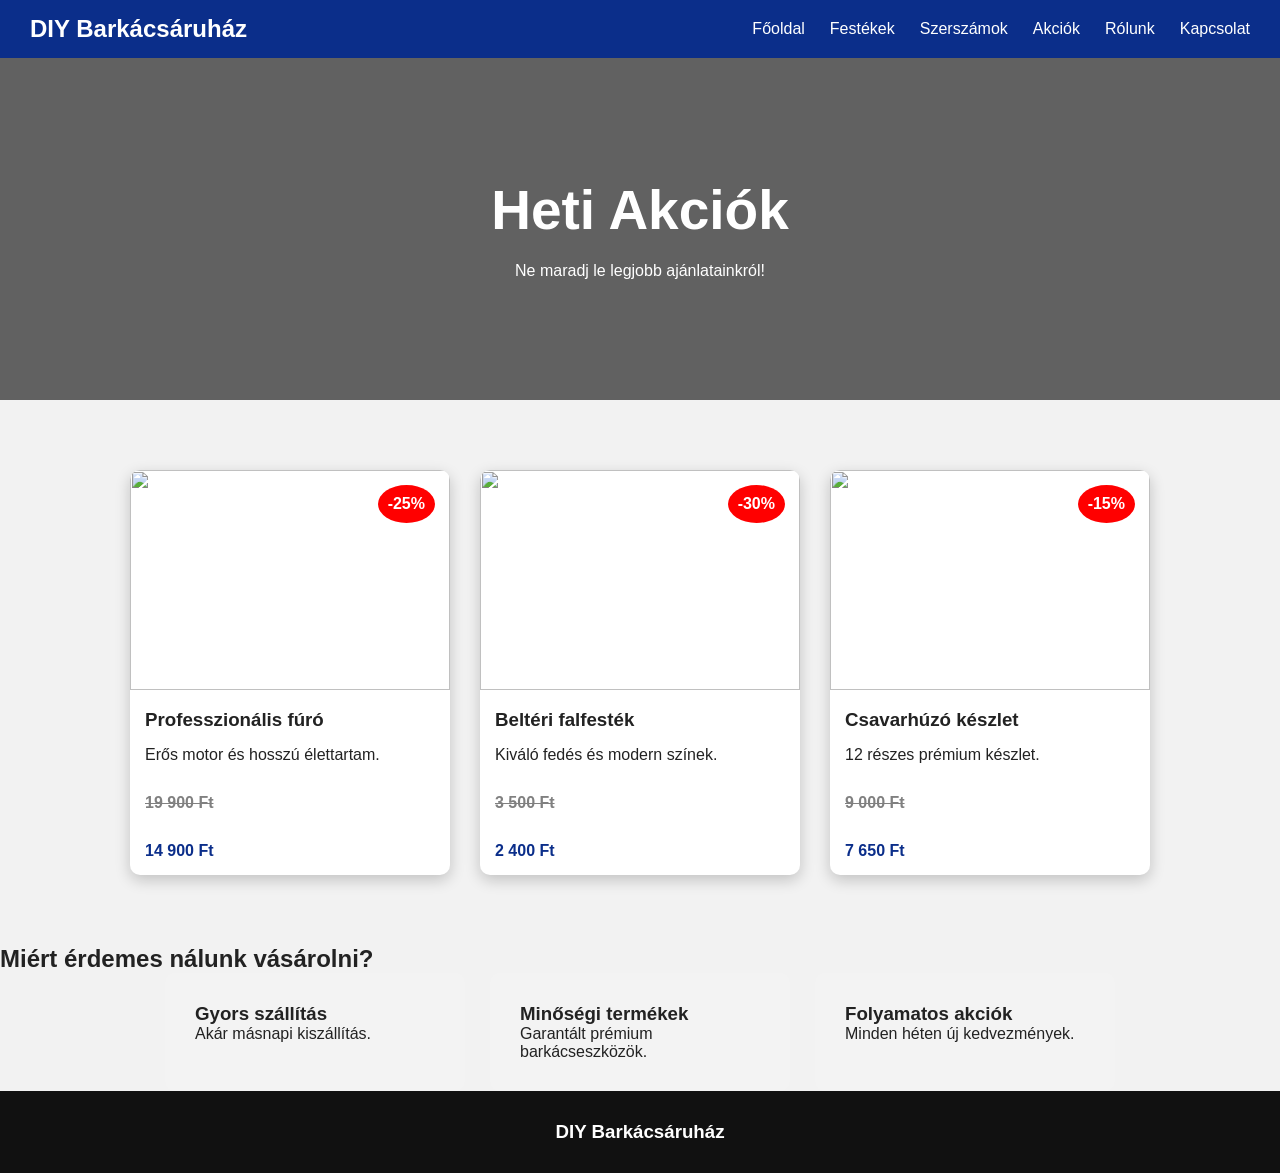
==== akciok.html @ cd7279e4 "vegso" ====
<!DOCTYPE html>
<html lang="hu">
<head>
    <meta charset="UTF-8">
    <meta name="viewport" content="width=device-width, initial-scale=1.0">
    <title>Akciók</title>
    <link rel="stylesheet" href="style.css">
</head>
<body>

<header>
    <nav>
        <div class="logo"> DIY Barkácsáruház</div>

        <ul class="nav-links">
            <li><a href="index.html">Főoldal</a></li>
            <li><a href="festekek.html">Festékek</a></li>
            <li><a href="szerszamok.html">Szerszámok</a></li>
            <li><a href="akciok.html">Akciók</a></li>
            <li><a href="rolunk.html">Rólunk</a></li>
            <li><a href="kapcsolat.html">Kapcsolat</a></li>
        </ul>
    </nav>
</header>

<section class="page-banner">
    <h1>Heti Akciók</h1>
    <p>Ne maradj le legjobb ajánlatainkról!</p>
</section>

<section class="products">

    <div class="product-container">

        <div class="card sale">
            <div class="sale-badge">-25%</div>

            <img src="https://images.unsplash.com/photo-1504148455328-c376907d081c?q=80&w=800">

            <h3>Professzionális fúró</h3>

            <p>Erős motor és hosszú élettartam.</p>

            <span class="old-price">19 900 Ft</span>
            <span>14 900 Ft</span>
        </div>

        <div class="card sale">
            <div class="sale-badge">-30%</div>

            <img src="https://images.unsplash.com/photo-1562259949-e8e7689d7828?q=80&w=800">

            <h3>Beltéri falfesték</h3>

            <p>Kiváló fedés és modern színek.</p>

            <span class="old-price">3 500 Ft</span>
            <span>2 400 Ft</span>
        </div>

        <div class="card sale">
            <div class="sale-badge">-15%</div>

            <img src="https://images.unsplash.com/photo-1581092919535-7146ff1a5902?q=80&w=800">

            <h3>Csavarhúzó készlet</h3>

            <p>12 részes prémium készlet.</p>

            <span class="old-price">9 000 Ft</span>
            <span>7 650 Ft</span>
        </div>

    </div>

</section>

<section class="discount-info">

    <h2>Miért érdemes nálunk vásárolni?</h2>

    <div class="service-boxes">

        <div class="service">
            <h3>Gyors szállítás</h3>
            <p>Akár másnapi kiszállítás.</p>
        </div>

        <div class="service">
            <h3>Minőségi termékek</h3>
            <p>Garantált prémium barkácseszközök.</p>
        </div>

        <div class="service">
            <h3>Folyamatos akciók</h3>
            <p>Minden héten új kedvezmények.</p>
        </div>

    </div>

</section>

<footer>
    <h3>DIY Barkácsáruház</h3>
</footer>

</body>
</html>
---- style.css ----
*{
    margin: 0;
    padding: 0;
    box-sizing: border-box;
}

body{
    font-family: Arial, Helvetica, sans-serif;
    background-color: #f2f2f2;
    color: #222;
}


header{
    background-color: #0b2e8a;
    padding: 15px 30px;
}

nav{
    display: flex;
    justify-content: space-between;
    align-items: center;
}

.logo{
    color: white;
    font-size: 24px;
    font-weight: bold;
}

.nav-links{
    list-style: none;
    display: flex;
    gap: 25px;
}

.nav-links a{
    text-decoration: none;
    color: white;
    transition: 0.3s;
}

.nav-links a:hover{
    color: #ffd000;
}

.hero{
    height: 85vh;
    background-image: url('https://images.unsplash.com/photo-1504307651254-35680f356dfd?q=80&w=1600');
    background-size: cover;
    background-position: center;
    display: flex;
    justify-content: center;
    align-items: center;
    text-align: center;
}

.hero-content{
    background-color: rgba(0,0,0,0.5);
    padding: 40px;
    border-radius: 10px;
    color: white;
}

.hero-content h1{
    font-size: 50px;
    margin-bottom: 20px;
}

.hero-content p{
    margin-bottom: 20px;
    font-size: 20px;
}

.hero-content button{
    padding: 12px 25px;
    border: none;
    background-color: #ffd000;
    font-size: 18px;
    cursor: pointer;
    border-radius: 5px;
    transition: 0.3s;
}

.hero-content button:hover{
    background-color: white;
}

.products{
    padding: 70px 10%;
}

.products h2{
    text-align: center;
    margin-bottom: 50px;
    font-size: 36px;
}

.product-container{
    display: flex;
    gap: 30px;
    flex-wrap: wrap;
    justify-content: center;
}

.card{
    background-color: white;
    width: 320px;
    border-radius: 10px;
    overflow: hidden;
    box-shadow: 0 5px 15px rgba(0,0,0,0.2);
    transition: 0.3s;
}

.card:hover{
    transform: translateY(-10px);
}

.card img{
    width: 100%;
    height: 220px;
    object-fit: cover;
}

.card h3{
    padding: 15px;
}

.card p{
    padding: 0 15px 15px;
}

.card span{
    display: block;
    padding: 15px;
    font-weight: bold;
    color: #0b2e8a;
}

.services{
    background-color: #0b2e8a;
    color: white;
    padding: 70px 10%;
}

.services h2{
    text-align: center;
    margin-bottom: 40px;
}

.service-boxes{
    display: flex;
    gap: 25px;
    flex-wrap: wrap;
    justify-content: center;
}

.service{
    background-color: rgba(255,255,255,0.1);
    padding: 30px;
    width: 300px;
    border-radius: 10px;
}


.opening{
    padding: 60px 10%;
    text-align: center;
}

.opening h2{
    margin-bottom: 25px;
}

.hours p{
    margin: 10px 0;
    font-size: 18px;
}


footer{
    background-color: #111;
    color: white;
    text-align: center;
    padding: 30px;
}


@media(max-width: 768px){

    nav{
        flex-direction: column;
        gap: 20px;
    }

    .nav-links{
        flex-direction: column;
        text-align: center;
    }

    .hero-content h1{
        font-size: 35px;
    }

    .hero{
        height: 70vh;
    }

}

.page-banner{
    background: linear-gradient(rgba(0,0,0,0.6), rgba(0,0,0,0.6)),
    url('https://images.unsplash.com/photo-1504307651254-35680f356dfd?q=80&w=1600');

    background-size: cover;
    background-position: center;

    color: white;
    text-align: center;

    padding: 120px 20px;
}

.page-banner h1{
    font-size: 55px;
    margin-bottom: 20px;
}

.sale{
    position: relative;
}

.sale-badge{
    position: absolute;
    top: 15px;
    right: 15px;

    background: red;
    color: white;

    padding: 10px;
    border-radius: 50%;

    font-weight: bold;
}

.old-price{
    text-decoration: line-through;
    color: gray !important;
}

.about-hero{
    height: 70vh;

    background-image:
    linear-gradient(rgba(0,0,0,0.6), rgba(0,0,0,0.6)),
    url('https://images.unsplash.com/photo-1504307651254-35680f356dfd?q=80&w=1600');

    background-size: cover;
    background-position: center;

    display: flex;
    justify-content: center;
    align-items: center;

    text-align: center;
}

.about-overlay{
    color: white;
    padding: 40px;
}

.about-overlay h1{
    font-size: 60px;
    margin-bottom: 20px;
}

.about-overlay p{
    font-size: 22px;
}

.about-content{
    display: flex;
    gap: 40px;

    align-items: center;

    padding: 80px 10%;

    flex-wrap: wrap;
}

.about-text{
    flex: 1;
    min-width: 300px;
}

.about-text h2{
    margin-bottom: 20px;
    font-size: 40px;
}

.about-text p{
    margin-bottom: 20px;
    line-height: 1.8;
}

.about-content img{
    width: 500px;
    max-width: 100%;

    border-radius: 10px;
}

.stats{
    background: #0b2e8a;

    color: white;

    display: flex;
    justify-content: center;

    gap: 50px;

    padding: 70px 20px;

    flex-wrap: wrap;
}

.stat-box{
    text-align: center;
}

.stat-box h2{
    font-size: 50px;
}

.team{
    padding: 80px 10%;
}

.team h2{
    text-align: center;
    margin-bottom: 40px;
    font-size: 40px;
}

@media(max-width:768px){

    .page-banner h1{
        font-size: 40px;
    }

    .about-overlay h1{
        font-size: 40px;
    }

    .about-overlay p{
        font-size: 18px;
    }

    .about-content{
        text-align: center;
    }

}
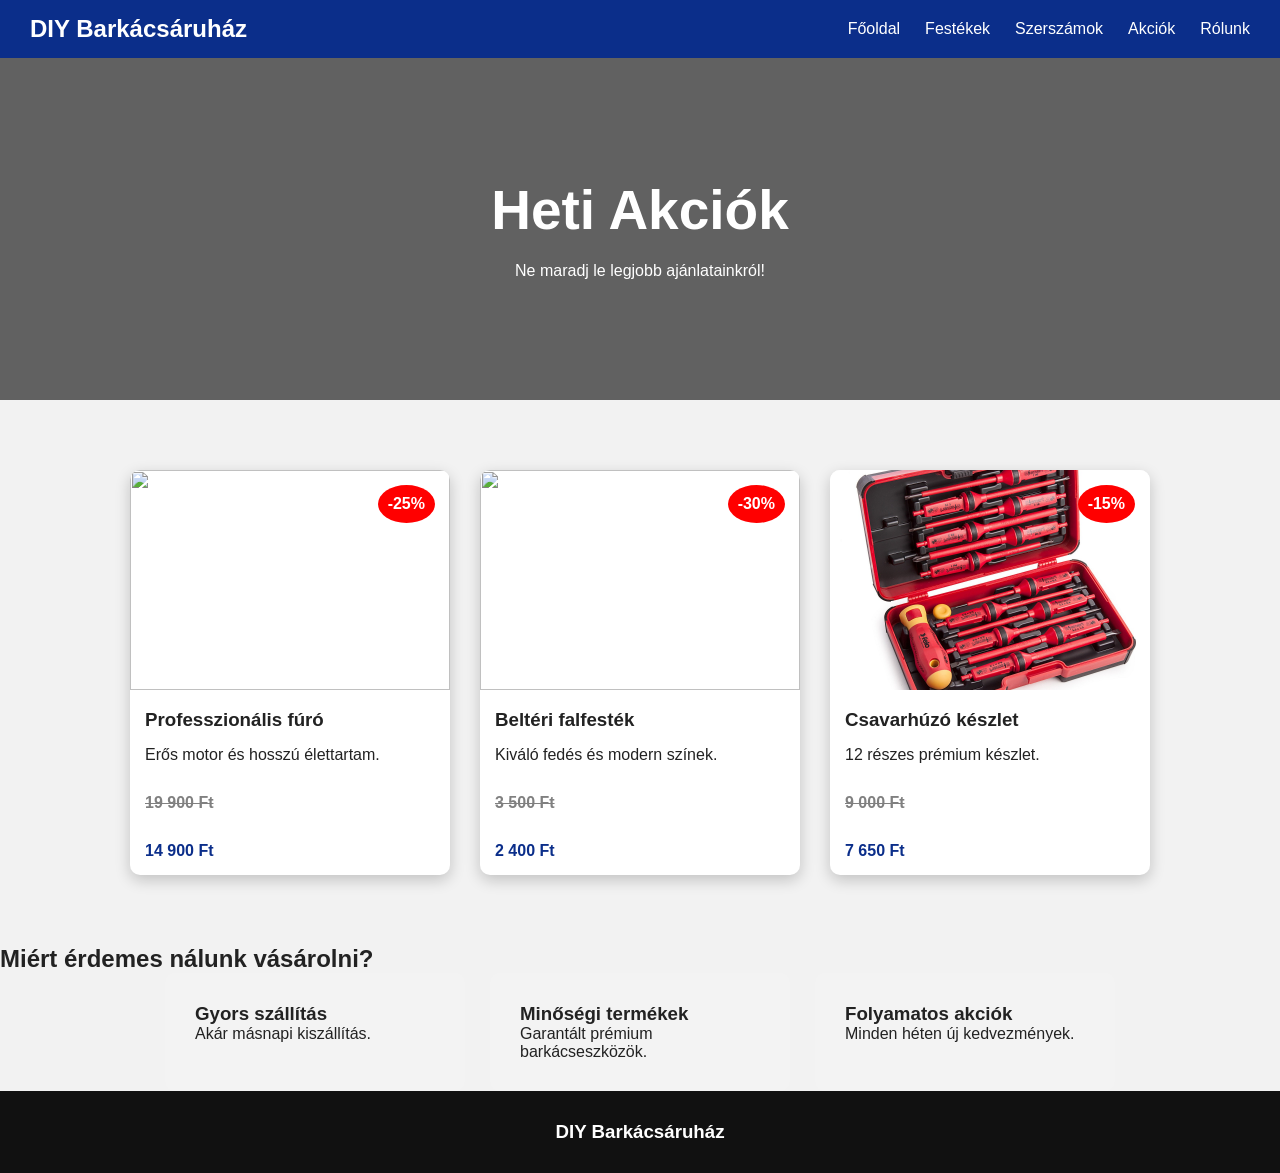
==== commit 1a517869: "faszom" ====
--- a/akciok.html
+++ b/akciok.html
@@ -10,7 +10,7 @@
 
 <header>
     <nav>
-        <div class="logo"> DIY Barkácsáruház</div>
+        <div class="logo">DIY Barkácsáruház</div>
 
         <ul class="nav-links">
             <li><a href="index.html">Főoldal</a></li>
@@ -18,7 +18,6 @@
             <li><a href="szerszamok.html">Szerszámok</a></li>
             <li><a href="akciok.html">Akciók</a></li>
             <li><a href="rolunk.html">Rólunk</a></li>
-            <li><a href="kapcsolat.html">Kapcsolat</a></li>
         </ul>
     </nav>
 </header>
@@ -61,7 +60,7 @@
         <div class="card sale">
             <div class="sale-badge">-15%</div>
 
-            <img src="https://images.unsplash.com/photo-1581092919535-7146ff1a5902?q=80&w=800">
+            <img src="6486f91cb83fc281895300.jpg">
 
             <h3>Csavarhúzó készlet</h3>
 
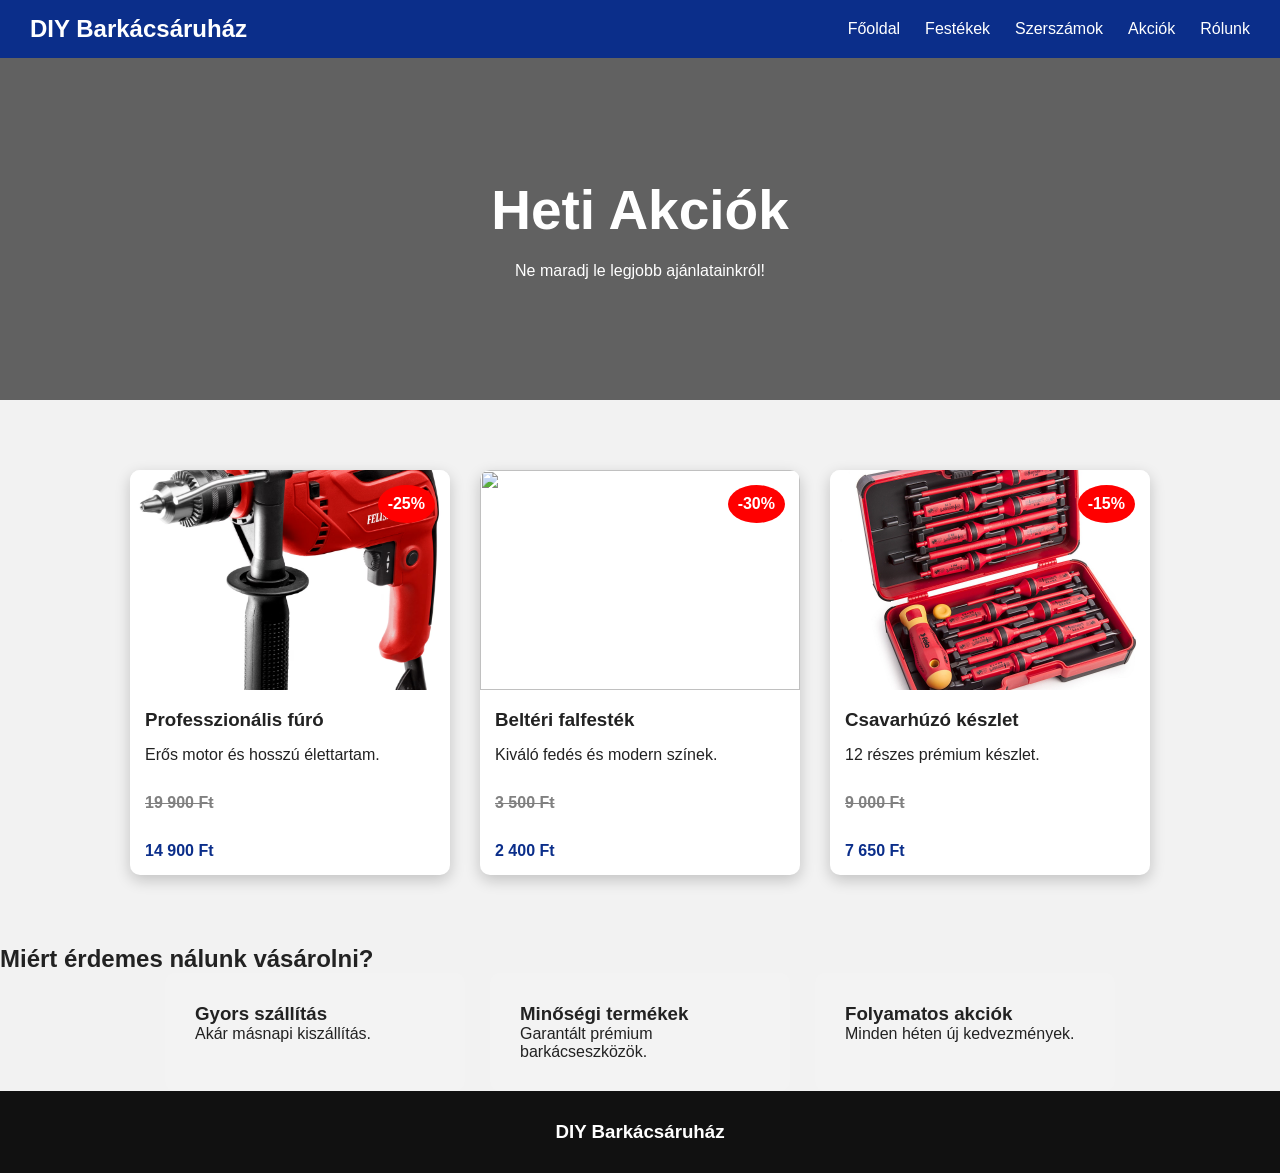
==== commit 30a4aa80: "faszom2" ====
--- a/akciok.html
+++ b/akciok.html
@@ -34,7 +34,7 @@
         <div class="card sale">
             <div class="sale-badge">-25%</div>
 
-            <img src="https://images.unsplash.com/photo-1504148455328-c376907d081c?q=80&w=800">
+            <img src="res_2b4ab9050f6c80310170e52df5232233.avif">
 
             <h3>Professzionális fúró</h3>
 
